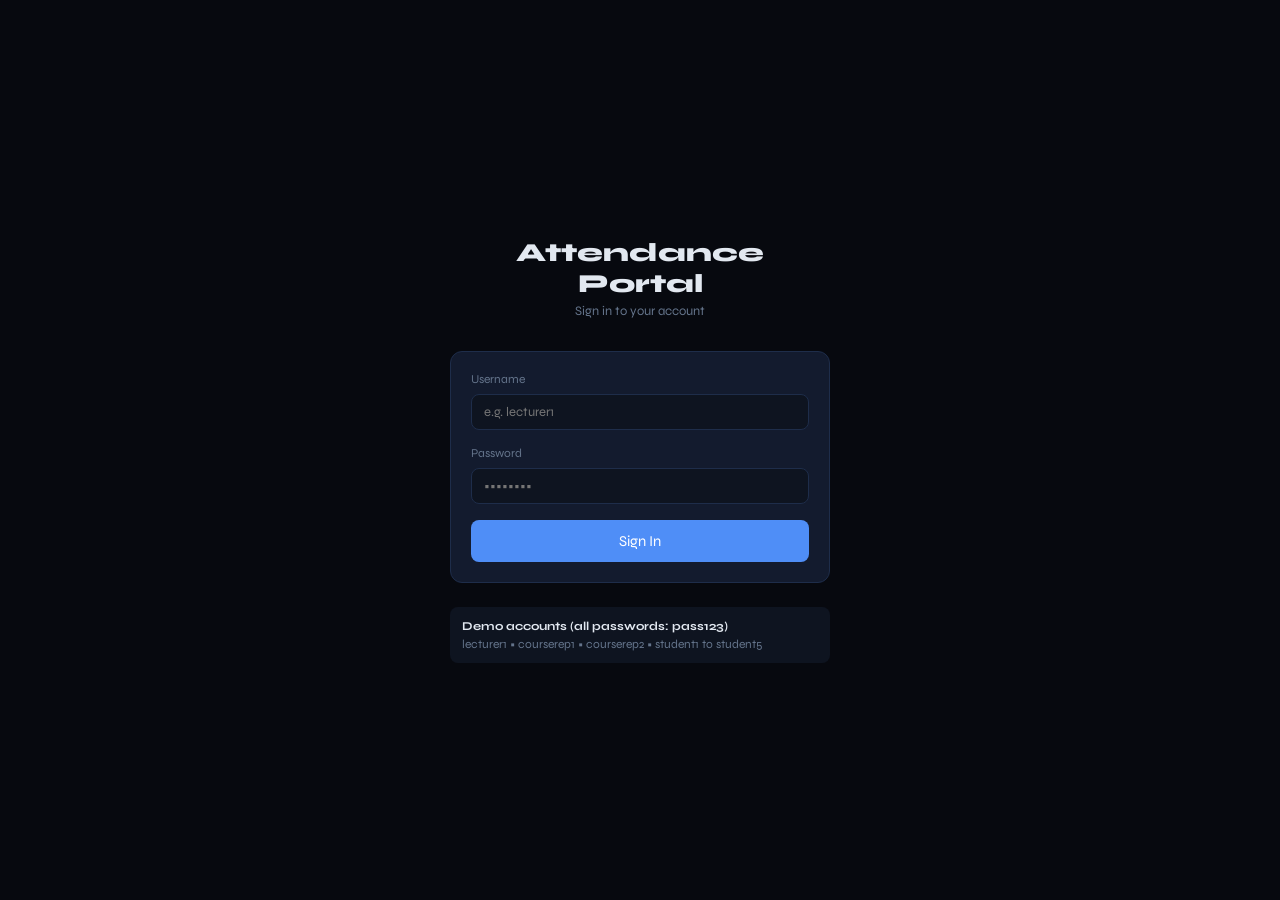
==== Attendita/index.html @ ffb6a6fb "Add files via upload" ====
<!DOCTYPE html>
<html lang="en">
  <head>
    <meta charset="UTF-8" />
    <meta name="viewport" content="width=device-width, initial-scale=1.0" />
    <title>Attendance Portal</title>
    <link rel="stylesheet" href="style.css" />
  </head>
  <body>
    <div id="app"></div>
    <script src="app.js"></script>
  </body>
</html>
---- Attendita/style.css ----
@import url("https://fonts.googleapis.com/css2?family=Syne:wght@400;600;700;800&family=JetBrains+Mono:wght@400;500&display=swap");

* {
  box-sizing: border-box;
  margin: 0;
  padding: 0;
}
body {
  font-family: "Syne", sans-serif;
  background: #07090f;
  color: #e2e8f0;
  min-height: 100vh;
}

.card {
  background: #131b2e;
  border: 1px solid #1e2d4a;
  border-radius: 12px;
  padding: 1.25rem;
}
.topbar {
  display: flex;
  align-items: center;
  justify-content: space-between;
  padding: 12px 20px;
  background: #0e1420;
  border-bottom: 1px solid #1e2d4a;
}

.btn {
  display: inline-block;
  padding: 8px 16px;
  border-radius: 8px;
  border: 1px solid #1e2d4a;
  background: #131b2e;
  color: #e2e8f0;
  font-size: 13px;
  cursor: pointer;
  font-family: "Syne", sans-serif;
  transition: background 0.15s;
}
.btn:hover {
  background: #1e2d4a;
}
.btn-primary {
  background: #4f8ef7;
  color: #fff;
  border-color: transparent;
}
.btn-primary:hover {
  background: #3b7de8;
}
.btn-primary:disabled {
  opacity: 0.5;
  cursor: not-allowed;
}
.btn-danger {
  background: #ef444420;
  color: #ef4444;
  border-color: #ef444440;
}
.btn-sm {
  padding: 4px 10px;
  font-size: 12px;
}
.btn-full {
  width: 100%;
  padding: 11px;
  font-size: 15px;
}

input,
select {
  font-family: "Syne", sans-serif;
  font-size: 13px;
  width: 100%;
  padding: 9px 12px;
  border: 1px solid #1e2d4a;
  border-radius: 8px;
  background: #0e1420;
  color: #e2e8f0;
  outline: none;
  transition: border 0.15s;
}
input:focus,
select:focus {
  border-color: #4f8ef7;
}
input[type="range"] {
  padding: 0;
  background: transparent;
  cursor: pointer;
}
label {
  font-size: 12px;
  color: #64748b;
  display: block;
  margin-bottom: 4px;
}

.badge {
  display: inline-block;
  font-size: 11px;
  font-weight: 600;
  padding: 2px 9px;
  border-radius: 999px;
}
.badge-blue {
  background: #1d4ed820;
  color: #60a5fa;
}
.badge-green {
  background: #15803d20;
  color: #34d399;
}
.badge-amber {
  background: #b4530920;
  color: #fbbf24;
}
.badge-red {
  background: #b91c1c20;
  color: #f87171;
}
.badge-purple {
  background: #6d28d920;
  color: #a78bfa;
}

.alert {
  padding: 10px 14px;
  border-radius: 8px;
  font-size: 13px;
  margin-bottom: 12px;
}
.alert-success {
  background: #10b98118;
  color: #34d399;
  border: 1px solid #10b98140;
}
.alert-danger {
  background: #ef444418;
  color: #f87171;
  border: 1px solid #ef444440;
}
.alert-info {
  background: #4f8ef718;
  color: #60a5fa;
  border: 1px solid #4f8ef740;
}

.stat-card {
  background: #0e1420;
  border-radius: 8px;
  padding: 12px 16px;
  text-align: center;
}
.stat-num {
  font-size: 28px;
  font-weight: 700;
  color: #e2e8f0;
}
.stat-lbl {
  font-size: 12px;
  color: #64748b;
  margin-top: 2px;
}

.student-row {
  display: flex;
  align-items: center;
  justify-content: space-between;
  padding: 10px 12px;
  border-radius: 8px;
  border: 1px solid #1e2d4a;
  margin-bottom: 6px;
  cursor: pointer;
  transition: background 0.12s;
}
.student-row:hover {
  background: #1e2d4a;
}
.student-row.selected {
  border-color: #4f8ef7;
  background: #4f8ef720;
}
.student-row.present {
  border-color: #10b981;
  background: #10b98115;
  cursor: default;
}

.scroll-area {
  max-height: 300px;
  overflow-y: auto;
  padding-right: 4px;
}
.empty {
  text-align: center;
  color: #64748b;
  font-size: 13px;
  padding: 2rem;
}
.divider {
  border: none;
  border-top: 1px solid #1e2d4a;
  margin: 1rem 0;
}
.row {
  display: flex;
  gap: 10px;
  align-items: center;
}
.col {
  display: flex;
  flex-direction: column;
  gap: 4px;
}
.screen {
  animation: fadeUp 0.25s ease;
}

@keyframes fadeUp {
  from {
    opacity: 0;
    transform: translateY(10px);
  }
  to {
    opacity: 1;
    transform: translateY(0);
  }
}

.grid-3 {
  display: grid;
  grid-template-columns: repeat(3, 1fr);
  gap: 10px;
  margin-bottom: 1.25rem;
}
.grid-2 {
  display: grid;
  grid-template-columns: repeat(2, 1fr);
  gap: 10px;
}
.main {
  padding: 1.25rem;
  max-width: 560px;
}
.hint-box {
  background: #0e1420;
  border-radius: 8px;
  padding: 12px;
  font-size: 12px;
  color: #64748b;
  margin-top: 1.5rem;
}
.hint-box strong {
  color: #e2e8f0;
  display: block;
  margin-bottom: 4px;
}
.session-card {
  margin-bottom: 10px;
}
.session-meta {
  font-size: 12px;
  color: #64748b;
  margin-bottom: 8px;
}
.session-link {
  font-size: 12px;
  color: #60a5fa;
  margin-top: 6px;
  font-family: "JetBrains Mono", monospace;
}
.chip {
  display: inline-block;
  padding: 4px 10px;
  border-radius: 999px;
  font-size: 11px;
  font-weight: 600;
  margin: 2px;
}
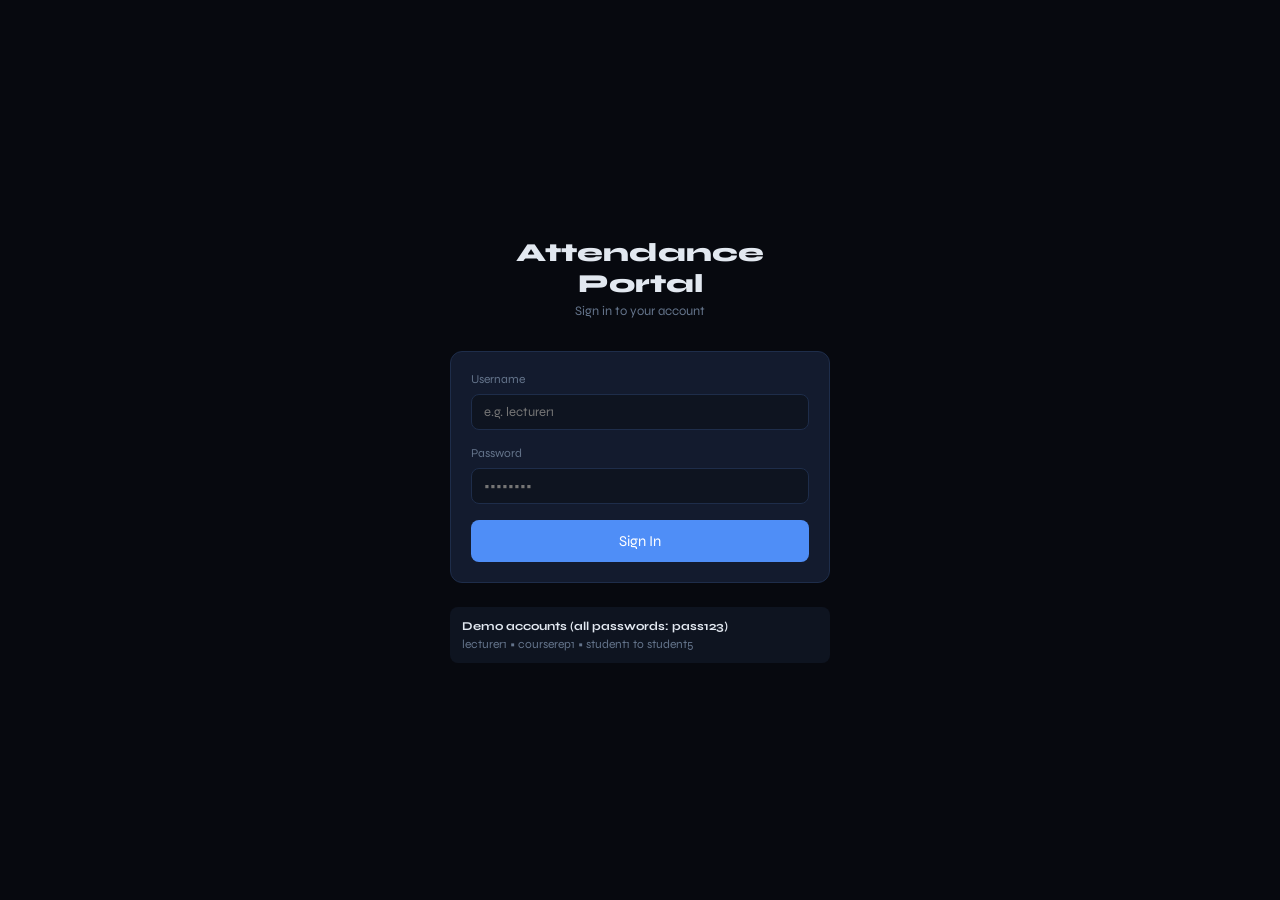
==== commit 92829bc1: "Update index.html to include Firebase SDKs Added Firebase SDKs script to the HTML file." ====
--- a/Attendita/index.html
+++ b/Attendita/index.html
@@ -8,6 +8,8 @@
   </head>
   <body>
     <div id="app"></div>
-    <script src="app.js"></script>
+
+    <!-- Firebase SDKs -->
+    <script type="module" src="app.js"></script>
   </body>
-</html>+</html>
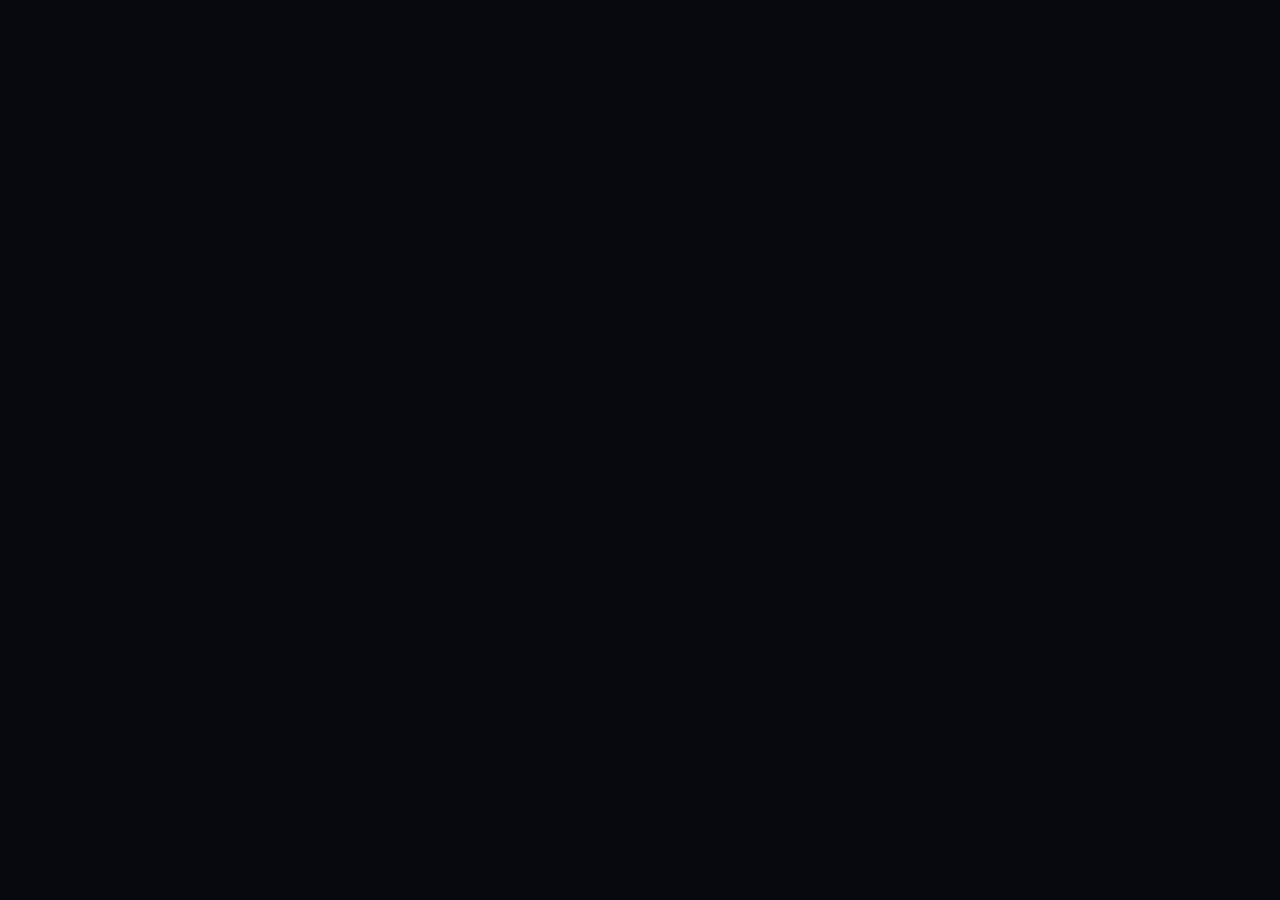
==== commit aa74a63d: "Fix HTML formatting and structure" ====
--- a/Attendita/index.html
+++ b/Attendita/index.html
@@ -8,8 +8,6 @@
   </head>
   <body>
     <div id="app"></div>
-
-    <!-- Firebase SDKs -->
     <script type="module" src="app.js"></script>
   </body>
 </html>
